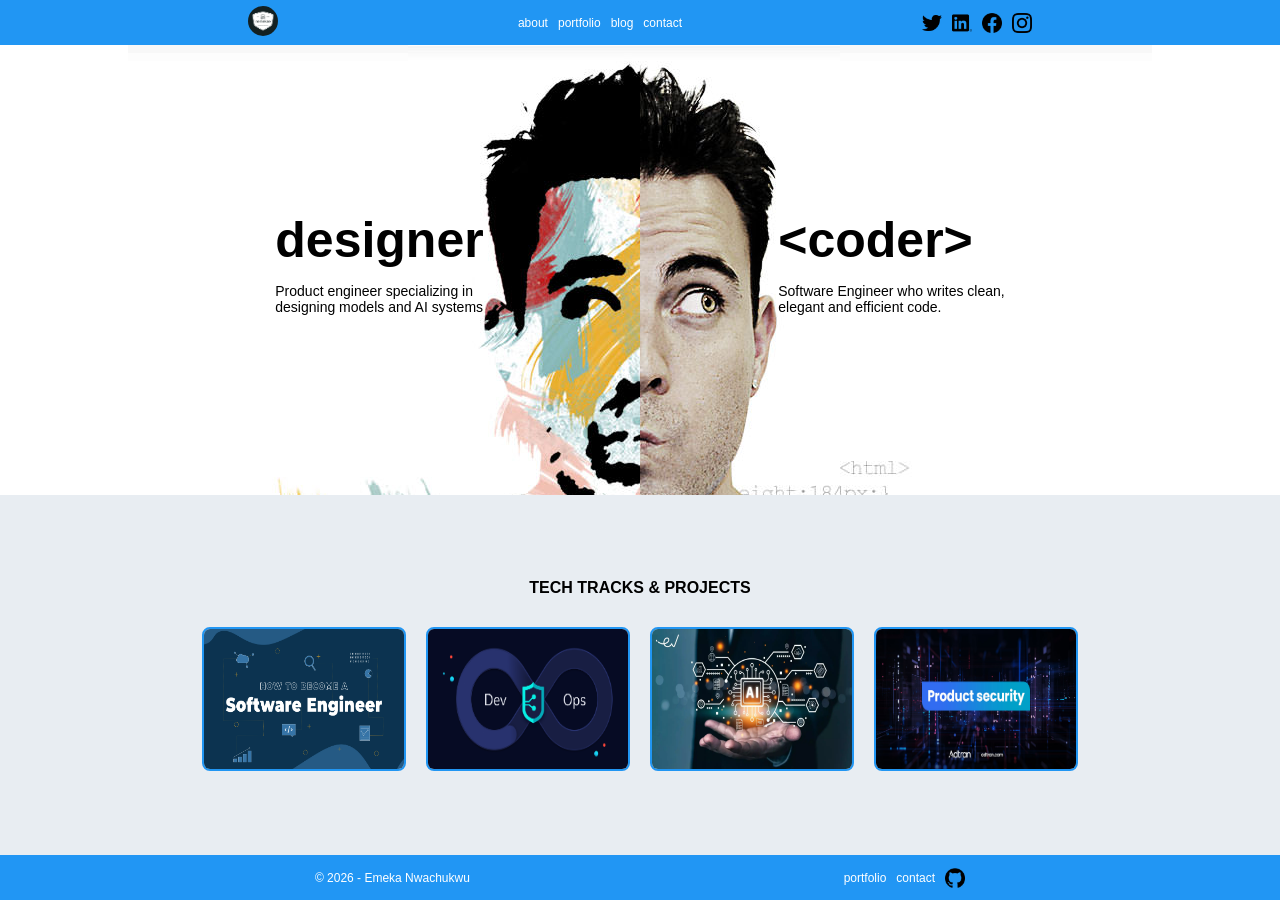
==== index.html @ 6fa09c5e "impactful project" ====
<!doctype html>
<html lang="en">
  <head>
    <meta charset="UTF-8" />
    <meta name="viewport" content="width=device-width, initial-scale=1.0" />
    <meta
      name="description"
      content="neeX — product engineer and software engineer portfolio, with Product Security, DevSecOps, Full-Stack, and AI/ML career roadmaps."
    />
    <link rel="stylesheet" href="styles.css" />
    <title>levelcraft</title>
  </head>
  <body>
    <div class="main">
      <div class="heading">
        <div class="header">
          <div class="header-logo">
            <img
              src="images/neex.png"
              alt="logo of neeX incorporation"
              id="the-logo"
            />
          </div>

          <ul class="header-know">
            <li><a href="#about">about</a></li>
            <li><a href="#portfolio">portfolio</a></li>
            <li><a href="#blog">blog</a></li>
            <li><a href="#contact">contact</a></li>
          </ul>

          <ul class="header-socials">
            <li>
              <a
                href="#"
                target="_blank"
                rel="noopener noreferrer"
                aria-label="Twitter"
                ><img src="./images/twittter.png" id="logo-item" alt="Twitter"
              /></a>
            </li>
            <li>
              <a
                href="#"
                target="_blank"
                rel="noopener noreferrer"
                aria-label="LinkedIn"
                ><img src="./images/linkedin.png" id="logo-item" alt="LinkedIn"
              /></a>
            </li>
            <li>
              <a
                href="#"
                target="_blank"
                rel="noopener noreferrer"
                aria-label="Facebook"
                ><img src="./images/facebook.png" id="logo-item" alt="Facebook"
              /></a>
            </li>
            <li>
              <a
                href="#"
                target="_blank"
                rel="noopener noreferrer"
                aria-label="Instagram"
                ><img src="./images/insta.png" id="logo-item" alt="Instagram"
              /></a>
            </li>
          </ul>
        </div>
      </div>

      <div class="sections">
        <div class="section1 item">
          <div>
            <h2>designer</h2>
            <p>
              Product engineer specializing in <br />
              designing models and AI systems
            </p>
          </div>
          <div>
            <h2>&lt;coder&gt;</h2>
            <p>
              Software Engineer who writes clean, <br />
              elegant and efficient code.
            </p>
          </div>
        </div>
      </div>

      <div class="sectionx">
        <div class="section2 item">
          <h3>TECH TRACKS &amp; PROJECTS</h3>
          <div class="domain">
            <div class="domains">
              <a
                href="routes/fullstack.html"
                target="_blank"
                rel="noopener noreferrer"
                aria-label="Open the Full-Stack Engineering roadmap"
              >
                <img
                  src="images/swe.png"
                  alt="picture showing software engineering design"
                  id="domain-img"
                />
              </a>
            </div>
            <div class="domains">
              <a
                href="routes/devsecops.html"
                target="_blank"
                rel="noopener noreferrer"
                aria-label="Open the DevSecOps roadmap"
              >
                <img
                  src="images/devsecop.png"
                  alt="picture showing devsecops design"
                  id="domain-img"
                />
              </a>
            </div>
            <div class="domains">
              <a
                href="routes/aiml.html"
                target="_blank"
                rel="noopener noreferrer"
                aria-label="Open the AI/ML Engineering roadmap"
              >
                <img
                  src="images/ai.png"
                  alt="picture showing AI engineering design"
                  id="domain-img"
                />
              </a>
            </div>
            <div class="domains">
              <a
                href="routes/prodsec.html"
                target="_blank"
                rel="noopener noreferrer"
                aria-label="Open the Product Security roadmap"
              >
                <img
                  src="images/prodsec.png"
                  alt="picture showing product security design"
                  id="domain-img"
                />
              </a>
            </div>
          </div>
        </div>
      </div>

      <div class="footing">
        <div class="footer item">
          <div class="header-know">
            <p>©️ 2026 - Emeka Nwachukwu</p>
          </div>

          <ul class="header-socials">
            <li><a href="#portfolio">portfolio</a></li>
            <li><a href="#contact">contact</a></li>
            <li>
              <a
                href="#"
                target="_blank"
                rel="noopener noreferrer"
                aria-label="GitHub"
                ><img src="./images/github.png" id="logo-item" alt="GitHub"
              /></a>
            </li>
          </ul>
        </div>
      </div>
    </div>
  </body>
</html>
---- styles.css ----
body {
    margin: 0;
    padding: 0;
    font-family: Verdana, Geneva, Tahoma, sans-serif;
    font-size: 12px;
}

.main {
    height: 100vh;
}

a {
    color: white;
    text-decoration-line: none;
    font-size: 12px;
}

ul {
    margin: 0;
    padding: 0;
}

li {
    list-style: none;
}

#the-logo {
    width: 30px;
    border-radius: 50%;
}

#logo-item {
    width: 20px;
    display: block;
}

.heading {
    background: #2196F3;
    display: flex;
    justify-content: center;
}

.header {
    height: 5vh;
    width: 80vw;
    display: flex;
    justify-content: space-around;
    align-items: center;
}

.header-know, .header-socials {
    display: flex;
    align-items: center;
    gap: 10px;
}

h2 {
    margin: 0;
    font-size: 50px;
}

.sections {
    display: flex;
    justify-content: center;
}

.section1 {
    height: 50vh;
    width: 80vw;
    display: flex;
    justify-content: space-around;
    align-items: center;
    background-image: url(images/adam.png);
    background-size: auto;
    background-repeat: no-repeat;
    background-position: center top;
}

.section1 p {
    font-size: 14px;
}

h3 {
    margin: 0;
    font-size: 16px;
}

.sectionx {
    display: flex;
    justify-content: center;
    background: #E8EDF2;
}

.section2 {
    height: 40vh;
    width: 80vw;
    display: flex;
    flex-direction: column;
    justify-content: center;
    align-items: center;
    gap: 30px;
}

.domain {
    display: flex;
    justify-content: center;
    gap: 20px;
}

.domains a {
    display: block;
}

#domain-img {
    width: 200px;
    height: 140px;
    border: 2px solid #2196F3;
    border-radius: 8px;
    cursor: pointer;
    display: block;
    transition: transform 0.18s ease, box-shadow 0.18s ease;
}

#domain-img:hover {
    transform: translateY(-4px);
    box-shadow: 0 8px 18px rgba(33, 150, 243, 0.35);
}

#domain-img:focus-visible {
    outline: 3px solid #0d47a1;
    outline-offset: 2px;
}

.footing {
    display: flex;
    justify-content: center;
    background: #2196F4;
}

.footer {
    height: 5vh;
    width: 80vw;
    display: flex;
    justify-content: space-around;
    align-items: center;
}

.footer p {
    margin: 0;
    color: white;
}

.footer a {
    color: white;
}
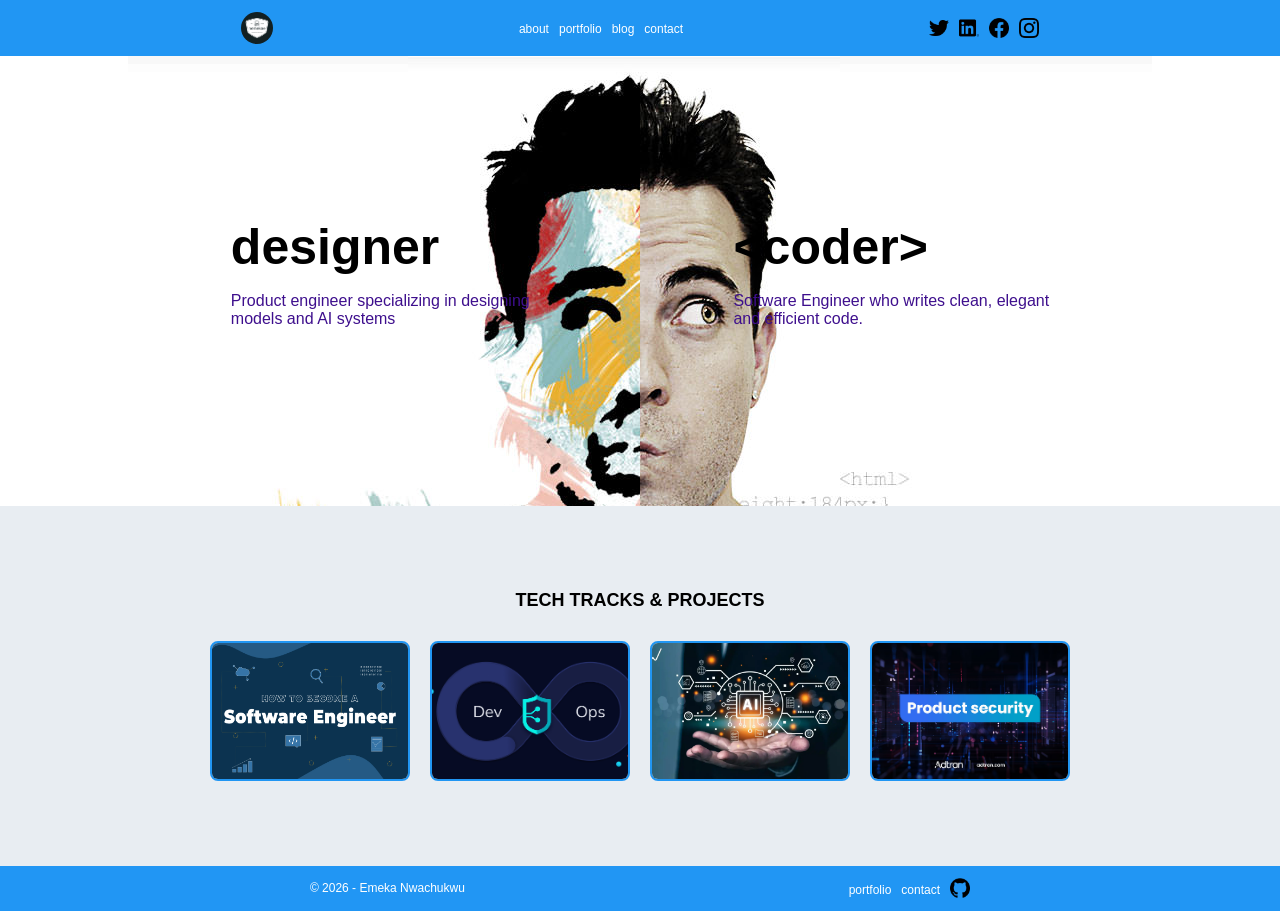
==== commit 6b696602: "updated media queries" ====
--- a/index.html
+++ b/index.html
@@ -36,7 +36,7 @@
                 target="_blank"
                 rel="noopener noreferrer"
                 aria-label="Twitter"
-                ><img src="./images/twittter.png" id="logo-item" alt="Twitter"
+                ><img src="./images/twittter.png" class="logo-item" alt="Twitter"
               /></a>
             </li>
             <li>
@@ -45,7 +45,7 @@
                 target="_blank"
                 rel="noopener noreferrer"
                 aria-label="LinkedIn"
-                ><img src="./images/linkedin.png" id="logo-item" alt="LinkedIn"
+                ><img src="./images/linkedin.png" class="logo-item" alt="LinkedIn"
               /></a>
             </li>
             <li>
@@ -54,7 +54,7 @@
                 target="_blank"
                 rel="noopener noreferrer"
                 aria-label="Facebook"
-                ><img src="./images/facebook.png" id="logo-item" alt="Facebook"
+                ><img src="./images/facebook.png" class="logo-item" alt="Facebook"
               /></a>
             </li>
             <li>
@@ -63,34 +63,34 @@
                 target="_blank"
                 rel="noopener noreferrer"
                 aria-label="Instagram"
-                ><img src="./images/insta.png" id="logo-item" alt="Instagram"
+                ><img src="./images/insta.png" class="logo-item" alt="Instagram"
               /></a>
             </li>
           </ul>
         </div>
       </div>
 
-      <div class="sections">
-        <div class="section1 item">
+      <div class="section-intro">
+        <div class="section1 item" id="about">
           <div>
             <h2>designer</h2>
             <p>
-              Product engineer specializing in <br />
-              designing models and AI systems
+              Product engineer specializing in designing <br> models and AI
+              systems
             </p>
           </div>
           <div>
             <h2>&lt;coder&gt;</h2>
             <p>
-              Software Engineer who writes clean, <br />
-              elegant and efficient code.
+              Software Engineer who writes clean, elegant <br> and efficient
+              code.
             </p>
           </div>
         </div>
       </div>
 
-      <div class="sectionx">
-        <div class="section2 item">
+      <div class="section-domains">
+        <div class="section2 item" id="portfolio">
           <h3>TECH TRACKS &amp; PROJECTS</h3>
           <div class="domain">
             <div class="domains">
@@ -103,7 +103,7 @@
                 <img
                   src="images/swe.png"
                   alt="picture showing software engineering design"
-                  id="domain-img"
+                  class="domain-img"
                 />
               </a>
             </div>
@@ -117,7 +117,7 @@
                 <img
                   src="images/devsecop.png"
                   alt="picture showing devsecops design"
-                  id="domain-img"
+                  class="domain-img"
                 />
               </a>
             </div>
@@ -131,7 +131,7 @@
                 <img
                   src="images/ai.png"
                   alt="picture showing AI engineering design"
-                  id="domain-img"
+                  class="domain-img"
                 />
               </a>
             </div>
@@ -145,7 +145,7 @@
                 <img
                   src="images/prodsec.png"
                   alt="picture showing product security design"
-                  id="domain-img"
+                  class="domain-img"
                 />
               </a>
             </div>
@@ -154,7 +154,7 @@
       </div>
 
       <div class="footing">
-        <div class="footer item">
+        <div class="footer item" id="contact">
           <div class="header-know">
             <p>©️ 2026 - Emeka Nwachukwu</p>
           </div>
@@ -168,7 +168,7 @@
                 target="_blank"
                 rel="noopener noreferrer"
                 aria-label="GitHub"
-                ><img src="./images/github.png" id="logo-item" alt="GitHub"
+                ><img src="./images/github.png" class="logo-item" alt="GitHub"
               /></a>
             </li>
           </ul>
--- a/styles.css
+++ b/styles.css
@@ -1,3 +1,22 @@
+/* =========================================================
+   Base / Reset
+   ========================================================= */
+:root {
+    --brand: #2196F3;
+    --brand-dark: #0d47a1;
+    --footer-bg: #2196F4;
+    --section-bg: #E8EDF2;
+    --content-max: 1600px;      /* caps line-length on very large desktops */
+    --content-width: 94vw;      /* fluid width, tightened at larger breakpoints below */
+    --gap-sm: 12px;
+    --gap-md: 20px;
+    --gap-lg: 30px;
+}
+
+* {
+    box-sizing: border-box;
+}
+
 body {
     margin: 0;
     padding: 0;
@@ -6,7 +25,7 @@
 }
 
 .main {
-    height: 100vh;
+    min-height: 100vh; /* was height:100vh — avoids clipping when content overflows on small screens */
 }
 
 a {
@@ -15,6 +34,16 @@
     font-size: 12px;
 }
 
+p {
+    color: black;
+    font-size: 12px;
+}
+
+a:hover,
+a:focus-visible {
+    text-decoration-line: underline;
+}
+
 ul {
     margin: 0;
     padding: 0;
@@ -25,124 +54,176 @@
 }
 
 #the-logo {
-    width: 30px;
+    width: 28px;
     border-radius: 50%;
-}
-
-#logo-item {
-    width: 20px;
-    display: block;
-}
-
+    display: block;
+}
+
+.logo-item {
+    width: 18px;
+    display: block;
+}
+
+/* =========================================================
+   Header
+   ========================================================= */
 .heading {
-    background: #2196F3;
+    background: var(--brand);
     display: flex;
     justify-content: center;
 }
 
 .header {
-    height: 5vh;
-    width: 80vw;
-    display: flex;
+    min-height: 5vh;
+    width: var(--content-width);
+    max-width: var(--content-max);
+    display: flex;
+    flex-wrap: wrap;
     justify-content: space-around;
     align-items: center;
+    gap: var(--gap-sm) var(--gap-md);
+    padding: 12px 0;
+}
+
+.header-logo {
+    display: flex;
+    align-items: center;
 }
 
 .header-know, .header-socials {
     display: flex;
+    flex-wrap: wrap;
+    justify-content: center;
     align-items: center;
     gap: 10px;
 }
 
 h2 {
     margin: 0;
-    font-size: 50px;
-}
-
-.sections {
+    font-size: clamp(22px, 6vw, 50px); /* fluid: readable on mobile, caps out on desktop */
+}
+
+h2 p {
+    margin: 0;
+    font-size: clamp(10px, 2vw, 16px);
+}
+
+/* =========================================================
+   Hero / Section 1
+   Two content blocks (designer / coder): stacked on mobile,
+   side-by-side once there's enough width to hold both
+   comfortably alongside the background artwork.
+   ========================================================= */
+.section-intro {
     display: flex;
     justify-content: center;
 }
 
 .section1 {
-    height: 50vh;
-    width: 80vw;
-    display: flex;
-    justify-content: space-around;
-    align-items: center;
+    min-height: auto;
+    width: var(--content-width);
+    max-width: var(--content-max);
+    display: flex;
+    flex-direction: column;
+    justify-content: space-between;
+    align-items: center;
+    gap: var(--gap-lg);
+    text-align: center;
+    padding: 40px 16px;
     background-image: url(images/adam.png);
-    background-size: auto;
+    background-size: contain;      /* 'auto' let the image overflow on small screens */
     background-repeat: no-repeat;
     background-position: center top;
 }
 
 .section1 p {
-    font-size: 14px;
+    font-size: clamp(13px, 1.6vw, 16px);
+    color: #3E0F8D
 }
 
 h3 {
     margin: 0;
-    font-size: 16px;
-}
-
-.sectionx {
-    display: flex;
-    justify-content: center;
-    background: #E8EDF2;
+    font-size: clamp(14px, 2vw, 18px);
+    text-align: center;
+   
+
+}
+
+/* =========================================================
+   Domains / Section 2
+   ========================================================= */
+.section-domains {
+    display: flex;
+    justify-content: center;
+    background: var(--section-bg);
 }
 
 .section2 {
-    height: 40vh;
-    width: 80vw;
+    min-height: 40vh;
+    width: var(--content-width);
+    max-width: var(--content-max);
     display: flex;
     flex-direction: column;
     justify-content: center;
     align-items: center;
-    gap: 30px;
+    gap: var(--gap-lg);
+    padding: 40px 16px;
 }
 
 .domain {
     display: flex;
-    justify-content: center;
-    gap: 20px;
+    flex-wrap: wrap;              /* lets cards wrap instead of squeezing/overflowing */
+    justify-content: center;
+    gap: var(--gap-md);
 }
 
 .domains a {
     display: block;
 }
 
-#domain-img {
-    width: 200px;
-    height: 140px;
-    border: 2px solid #2196F3;
+.domain-img {
+    width: 100%;
+    max-width: 200px;
+    height: auto;
+    aspect-ratio: 10 / 7;         /* preserves the original 200:140 proportions responsively */
+    object-fit: cover;            /* keeps real artwork from stretching/distorting */
+    border: 2px solid var(--brand);
     border-radius: 8px;
     cursor: pointer;
     display: block;
     transition: transform 0.18s ease, box-shadow 0.18s ease;
 }
 
-#domain-img:hover {
+.domain-img:hover {
     transform: translateY(-4px);
     box-shadow: 0 8px 18px rgba(33, 150, 243, 0.35);
 }
 
-#domain-img:focus-visible {
-    outline: 3px solid #0d47a1;
+.domain-img:focus-visible {
+    outline: 3px solid var(--brand-dark);
     outline-offset: 2px;
 }
 
+/* =========================================================
+   Footer
+   ========================================================= */
 .footing {
     display: flex;
     justify-content: center;
-    background: #2196F4;
+    background: var(--footer-bg);
 }
 
 .footer {
-    height: 5vh;
-    width: 80vw;
-    display: flex;
+    min-height: 5vh;
+    width: var(--content-width);
+    max-width: var(--content-max);
+    display: flex;
+    flex-wrap: wrap;
     justify-content: space-around;
     align-items: center;
+    gap: var(--gap-sm) var(--gap-md);
+    padding: 12px 0;
+    text-align: center;
 }
 
 .footer p {
@@ -153,3 +234,62 @@
 .footer a {
     color: white;
 }
+
+/* =========================================================
+   Breakpoints
+   Mobile-first: base styles above target small phones.
+   Each breakpoint below widens content and restores
+   more "desktop-like" proportions as space allows.
+   ========================================================= */
+
+/* Small phones (~360–479px) — header stacks fully to avoid squeeze */
+@media (max-width: 479px) {
+    .header, .footer { flex-direction: column; }
+}
+
+/* Large phones / small tablets */
+@media (min-width: 480px) {
+    body { font-size: 13px; }
+}
+
+/* Tablets (portrait) — hero blocks move to a side-by-side row */
+@media (min-width: 768px) {
+    :root { --content-width: 85vw; }
+    body { font-size: 14px; }
+    #the-logo { width: 32px; }
+    .logo-item { width: 20px; }
+
+    .section1 {
+        flex-direction: row;
+        justify-content: space-around;
+        align-items: center;
+        text-align: left;
+    }
+}
+
+/* Small laptops / tablets (landscape) */
+@media (min-width: 992px) {
+    :root { --content-width: 82vw; }
+    .section1 {
+        min-height: 50vh;
+        background-size: auto; /* full-size art once there's room for it */
+    }
+}
+
+/* 13" laptop class (~1200–1439px logical width) */
+@media (min-width: 1200px) {
+    :root { --content-width: 80vw; }
+    body { font-size: 15px; }
+}
+
+/* Beyond 13" — standard desktop monitors */
+@media (min-width: 1440px) {
+    :root { --content-width: 76vw; }
+    body { font-size: 16px; }
+    h2 { font-size: 50px; } /* fixed size restored now there's room without crowding */
+}
+
+/* Large / ultra-wide desktop monitors */
+@media (min-width: 1920px) {
+    :root { --content-width: 68vw; }
+}
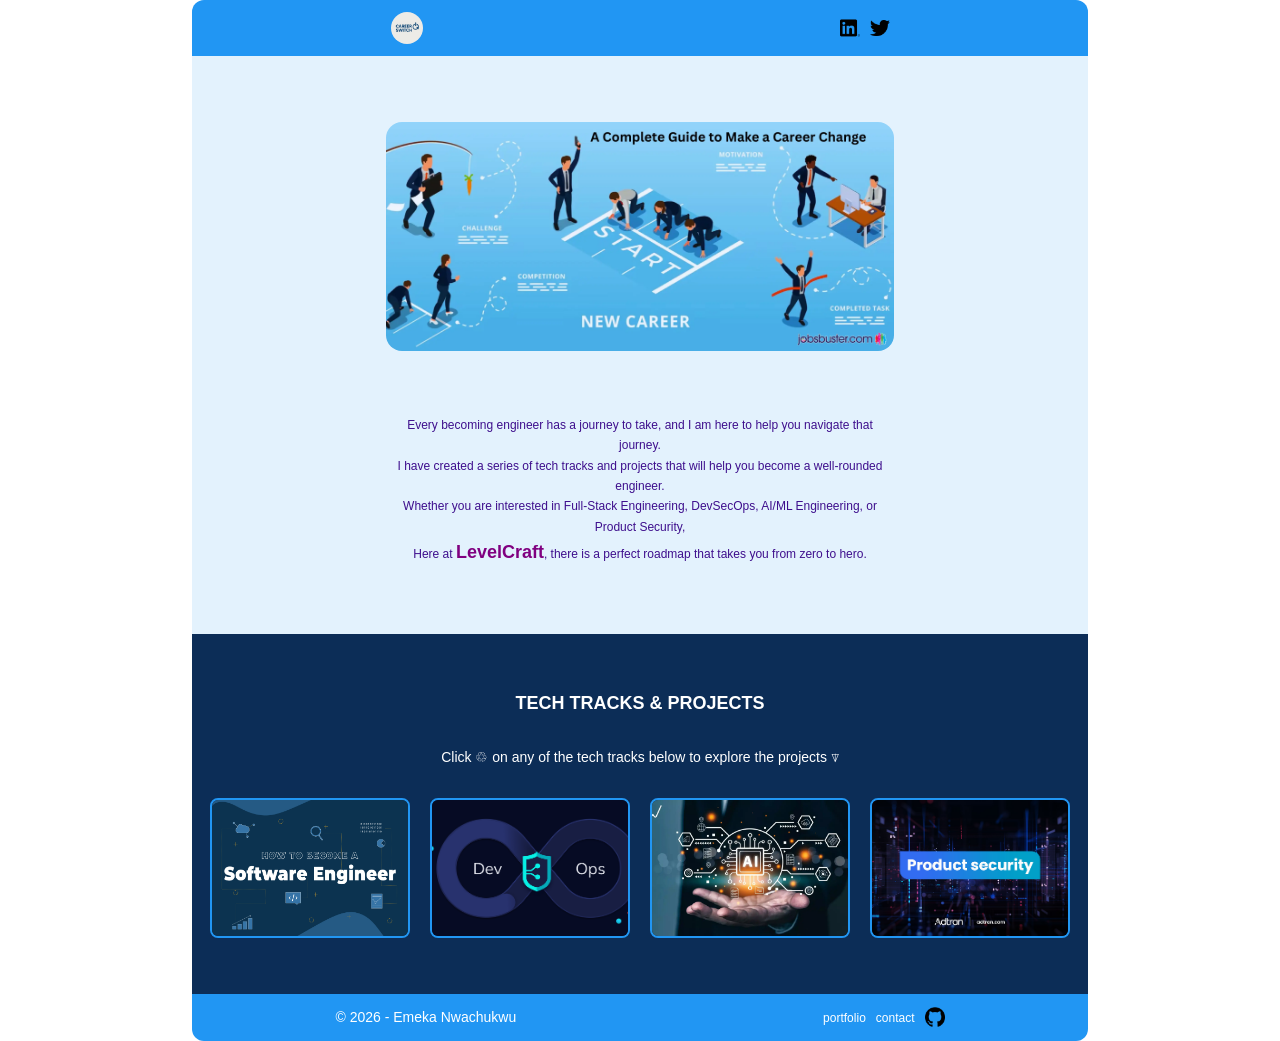
==== commit 07828aef: "a minor adjustment" ====
--- a/index.html
+++ b/index.html
@@ -16,32 +16,17 @@
         <div class="header">
           <div class="header-logo">
             <img
-              src="images/neex.png"
-              alt="logo of neeX incorporation"
+              src="images/clogo.jpg"
+              alt="logo of levelcraft"
               id="the-logo"
             />
           </div>
 
-          <ul class="header-know">
-            <li><a href="#about">about</a></li>
-            <li><a href="#portfolio">portfolio</a></li>
-            <li><a href="#blog">blog</a></li>
-            <li><a href="#contact">contact</a></li>
-          </ul>
-
+         
           <ul class="header-socials">
             <li>
               <a
-                href="#"
-                target="_blank"
-                rel="noopener noreferrer"
-                aria-label="Twitter"
-                ><img src="./images/twittter.png" class="logo-item" alt="Twitter"
-              /></a>
-            </li>
-            <li>
-              <a
-                href="#"
+                href="https://www.linkedin.com/in/nemekae"
                 target="_blank"
                 rel="noopener noreferrer"
                 aria-label="LinkedIn"
@@ -50,48 +35,39 @@
             </li>
             <li>
               <a
-                href="#"
+                href="https://www.twitter.com/nemekaee"
                 target="_blank"
                 rel="noopener noreferrer"
-                aria-label="Facebook"
-                ><img src="./images/facebook.png" class="logo-item" alt="Facebook"
+                aria-label="Twitter"
+                ><img src="./images/twittter.png" class="logo-item" alt="Twitter"
               /></a>
             </li>
-            <li>
-              <a
-                href="#"
-                target="_blank"
-                rel="noopener noreferrer"
-                aria-label="Instagram"
-                ><img src="./images/insta.png" class="logo-item" alt="Instagram"
-              /></a>
-            </li>
-          </ul>
         </div>
       </div>
 
       <div class="section-intro">
         <div class="section1 item" id="about">
           <div>
-            <h2>designer</h2>
-            <p>
-              Product engineer specializing in designing <br> models and AI
-              systems
-            </p>
+            <img
+              src="images/newcareer.png"
+              alt="a career roadmap image showing the different tech tracks and projects"
+              class="profile-img"
+            />
           </div>
-          <div>
-            <h2>&lt;coder&gt;</h2>
-            <p>
-              Software Engineer who writes clean, elegant <br> and efficient
-              code.
-            </p>
+          <div class="intro-text">
+            Every becoming engineer has a journey to take, and I am here to help you navigate that journey. <br> I have created a series of tech tracks and projects that will help you become a well-rounded engineer. <br> Whether you are interested in Full-Stack Engineering, DevSecOps, AI/ML Engineering, or Product Security, <br>
+              Here at <span class="levelcraft">LevelCraft</span>, there is a perfect roadmap that takes you from zero to hero.
           </div>
+          
         </div>
       </div>
 
       <div class="section-domains">
         <div class="section2 item" id="portfolio">
           <h3>TECH TRACKS &amp; PROJECTS</h3>
+
+          <p>Click ♲ on any of the tech tracks below to explore the projects ⍒</p>
+
           <div class="domain">
             <div class="domains">
               <a
@@ -160,11 +136,11 @@
           </div>
 
           <ul class="header-socials">
-            <li><a href="#portfolio">portfolio</a></li>
-            <li><a href="#contact">contact</a></li>
+            <li><a href="https://www.neex.com">portfolio</a></li>
+            <li><a href="https://www.linkedin.com/in/nemekae">contact</a></li>
             <li>
               <a
-                href="#"
+                href="https://www.github.com/nemekae"
                 target="_blank"
                 rel="noopener noreferrer"
                 aria-label="GitHub"
--- a/styles.css
+++ b/styles.css
@@ -2,294 +2,329 @@
    Base / Reset
    ========================================================= */
 :root {
-    --brand: #2196F3;
-    --brand-dark: #0d47a1;
-    --footer-bg: #2196F4;
-    --section-bg: #E8EDF2;
-    --content-max: 1600px;      /* caps line-length on very large desktops */
-    --content-width: 94vw;      /* fluid width, tightened at larger breakpoints below */
-    --gap-sm: 12px;
-    --gap-md: 20px;
-    --gap-lg: 30px;
+  --brand: #2196F3;
+  --brand-dark: #E3F2FD;
+  --footer-bg: #2196F3;;
+  --section-bg:#0C2D57   /*ABD2FA */;
+  --content-width: 70vw;          /* ← unified to 70% as requested */
+  --content-max: 1400px;          /* safety cap on very large screens */
+  --gap-sm: 12px;
+  --gap-md: 20px;
+  --gap-lg: 30px;
 }
 
 * {
-    box-sizing: border-box;
+  box-sizing: border-box;
 }
 
 body {
-    margin: 0;
-    padding: 0;
-    font-family: Verdana, Geneva, Tahoma, sans-serif;
-    font-size: 12px;
+  margin: 0;
+  padding: 0;
+  font-family: Verdana, Geneva, Tahoma, sans-serif;
+  font-size: 12px;
+  line-height: 1.5;
 }
 
 .main {
-    min-height: 100vh; /* was height:100vh — avoids clipping when content overflows on small screens */
+  min-height: 100vh;
 }
 
 a {
-    color: white;
-    text-decoration-line: none;
-    font-size: 12px;
-}
-
-p {
-    color: black;
-    font-size: 12px;
+  color: white;
+  text-decoration: none;
+  font-size: 12px;
 }
 
 a:hover,
 a:focus-visible {
-    text-decoration-line: underline;
+  text-decoration: underline;
+}
+
+p {
+  color: black;
+  font-size: 12px;
+  margin: 0;
 }
 
 ul {
-    margin: 0;
-    padding: 0;
+  margin: 0;
+  padding: 0;
 }
 
 li {
-    list-style: none;
+  list-style: none;
 }
 
 #the-logo {
-    width: 28px;
-    border-radius: 50%;
-    display: block;
+  width: 28px;
+  border-radius: 50%;
+  display: block;
 }
 
 .logo-item {
-    width: 18px;
-    display: block;
-}
-
-/* =========================================================
-   Header
-   ========================================================= */
+  width: 18px;
+  display: block;
+}
+
+/* =========================================================
+   Header (.heading)
+   ========================================================= */
+/* Header – rounded top corners */
 .heading {
-    background: var(--brand);
-    display: flex;
-    justify-content: center;
+  width: var(--content-width);
+  max-width: var(--content-max);
+  margin: 0 auto;
+  background: var(--brand);
+  display: flex;
+  justify-content: center;
+  border-radius: 12px 12px 0 0;   /* top-left + top-right rounded */
 }
 
 .header {
-    min-height: 5vh;
-    width: var(--content-width);
-    max-width: var(--content-max);
-    display: flex;
-    flex-wrap: wrap;
-    justify-content: space-around;
-    align-items: center;
-    gap: var(--gap-sm) var(--gap-md);
-    padding: 12px 0;
+  width: 100%;
+  min-height: 5vh;
+  display: flex;
+  flex-wrap: wrap;
+  justify-content: space-around;
+  align-items: center;
+  gap: var(--gap-sm) var(--gap-md);
+  padding: 12px 0;
 }
 
 .header-logo {
-    display: flex;
-    align-items: center;
-}
-
-.header-know, .header-socials {
-    display: flex;
-    flex-wrap: wrap;
-    justify-content: center;
-    align-items: center;
-    gap: 10px;
+  display: flex;
+  align-items: center;
+}
+
+.header-know,
+.header-socials {
+  display: flex;
+  flex-wrap: wrap;
+  justify-content: center;
+  align-items: center;
+  gap: 10px;
 }
 
 h2 {
-    margin: 0;
-    font-size: clamp(22px, 6vw, 50px); /* fluid: readable on mobile, caps out on desktop */
+  margin: 0;
+  font-size: clamp(22px, 6vw, 50px);
 }
 
 h2 p {
-    margin: 0;
-    font-size: clamp(10px, 2vw, 16px);
-}
-
-/* =========================================================
-   Hero / Section 1
-   Two content blocks (designer / coder): stacked on mobile,
-   side-by-side once there's enough width to hold both
-   comfortably alongside the background artwork.
+  margin: 0;
+  font-size: clamp(10px, 2vw, 16px);
+}
+
+/* =========================================================
+   Hero / Section Intro
    ========================================================= */
 .section-intro {
-    display: flex;
-    justify-content: center;
-}
-
-.section1 {
-    min-height: auto;
-    width: var(--content-width);
-    max-width: var(--content-max);
-    display: flex;
+  width: var(--content-width);
+  max-width: var(--content-max);
+  margin: 0 auto;                     /* centred */
+  background-color: var(--brand-dark);
+  padding: 4rem 0;
+  display: flex;
+  justify-content: center;
+  align-items: center;
+}
+
+.section1.item {
+  width: 100%;
+  display: flex;
+  flex-direction: column;
+  align-items: center; 
+  justify-content: center;     /* keeps children centred */
+  gap: 4rem;
+  padding: 0 1.5rem;
+}
+
+.profile-img {
+  width: 60%;               /* ← 60% of the parent (.section1) */
+  max-width: 100%;
+  height: auto;
+  display: block;
+  margin: 0 auto;           /* extra safety for centring */
+  border-radius: 16px;
+  object-fit: cover;
+}
+
+.intro-text {
+  width: 60%;               /* ← 60% of the parent (.section1) */
+  max-width: 100%;             /* paragraph stays full width of the parent */
+  text-align:center;
+  line-height: 1.7;
+  font-size: 12px;
+  font-weight: 300;
+  color: #3E0F8D;
+  padding: 0;
+  margin: 0;
+}
+
+h3 {
+  margin: 0;
+  font-size: clamp(14px, 2vw, 18px);
+  text-align: center;
+  color: white;
+}
+
+.levelcraft {
+  color: purple;
+  font-weight: bold;
+  font-size: clamp(14px, 2vw, 18px);
+}
+
+/* =========================================================
+   Domains / Section 2
+   ========================================================= */
+.section-domains {
+  width: var(--content-width);
+  max-width: var(--content-max);
+  margin: 0 auto;                     /* centred */
+  background: var(--section-bg);
+  display: flex;
+  justify-content: center;
+}
+
+.section2 {
+  width: 100%;
+  min-height: 40vh;
+  display: flex;
+  flex-direction: column;
+  justify-content: center;
+  align-items: center;
+  gap: var(--gap-lg);
+  padding: 40px 16px;
+}
+
+.domain {
+  display: flex;
+  flex-wrap: wrap;
+  justify-content: center;
+  gap: var(--gap-md);
+}
+
+.domains a {
+  display: block;
+}
+
+
+p {
+  margin: 0;
+  font-size: clamp(10px, 2vw, 14px);
+  text-align: center;
+  color: white;
+}
+
+.domain-img {
+  width: 100%;
+  max-width: 200px;
+  height: auto;
+  aspect-ratio: 10 / 7;
+  object-fit: cover;
+  border: 2px solid var(--brand);
+  border-radius: 8px;
+  cursor: pointer;
+  display: block;
+  transition: transform 0.18s ease, box-shadow 0.18s ease;
+}
+
+.domain-img:hover {
+  transform: translateY(-4px);
+  box-shadow: 0 8px 18px rgba(33, 150, 243, 0.35);
+}
+
+.domain-img:focus-visible {
+  outline: 3px solid var(--brand-dark);
+  outline-offset: 2px;
+}
+
+/* =========================================================
+   Footer (.footing)
+   ========================================================= */
+.footing {
+  width: var(--content-width);
+  max-width: var(--content-max);
+  margin: 0 auto;
+  background: var(--footer-bg);
+  display: flex;
+  justify-content: center;
+  border-radius: 0 0 12px 12px;
+}
+
+.footer {
+  width: 100%;
+  min-height: 5vh;
+  display: flex;
+  flex-wrap: wrap;
+  justify-content: space-around;
+  align-items: center;
+  gap: var(--gap-sm) var(--gap-md);
+  padding: 12px 0;
+  text-align: center;
+}
+
+.footer p {
+  margin: 0;
+  color: white;
+}
+
+.footer a {
+  color: white;
+}
+
+/* =========================================================
+   Breakpoints
+   ========================================================= */
+
+/* Small phones */
+@media (max-width: 479px) {
+  .header,
+  .footer {
     flex-direction: column;
-    justify-content: space-between;
-    align-items: center;
-    gap: var(--gap-lg);
-    text-align: center;
-    padding: 40px 16px;
-    background-image: url(images/adam.png);
-    background-size: contain;      /* 'auto' let the image overflow on small screens */
-    background-repeat: no-repeat;
-    background-position: center top;
-}
-
-.section1 p {
-    font-size: clamp(13px, 1.6vw, 16px);
-    color: #3E0F8D
-}
-
-h3 {
-    margin: 0;
-    font-size: clamp(14px, 2vw, 18px);
-    text-align: center;
-   
-
-}
-
-/* =========================================================
-   Domains / Section 2
-   ========================================================= */
-.section-domains {
-    display: flex;
-    justify-content: center;
-    background: var(--section-bg);
-}
-
-.section2 {
-    min-height: 40vh;
-    width: var(--content-width);
-    max-width: var(--content-max);
-    display: flex;
-    flex-direction: column;
-    justify-content: center;
-    align-items: center;
-    gap: var(--gap-lg);
-    padding: 40px 16px;
-}
-
-.domain {
-    display: flex;
-    flex-wrap: wrap;              /* lets cards wrap instead of squeezing/overflowing */
-    justify-content: center;
-    gap: var(--gap-md);
-}
-
-.domains a {
-    display: block;
-}
-
-.domain-img {
-    width: 100%;
-    max-width: 200px;
-    height: auto;
-    aspect-ratio: 10 / 7;         /* preserves the original 200:140 proportions responsively */
-    object-fit: cover;            /* keeps real artwork from stretching/distorting */
-    border: 2px solid var(--brand);
-    border-radius: 8px;
-    cursor: pointer;
-    display: block;
-    transition: transform 0.18s ease, box-shadow 0.18s ease;
-}
-
-.domain-img:hover {
-    transform: translateY(-4px);
-    box-shadow: 0 8px 18px rgba(33, 150, 243, 0.35);
-}
-
-.domain-img:focus-visible {
-    outline: 3px solid var(--brand-dark);
-    outline-offset: 2px;
-}
-
-/* =========================================================
-   Footer
-   ========================================================= */
-.footing {
-    display: flex;
-    justify-content: center;
-    background: var(--footer-bg);
-}
-
-.footer {
-    min-height: 5vh;
-    width: var(--content-width);
-    max-width: var(--content-max);
-    display: flex;
-    flex-wrap: wrap;
-    justify-content: space-around;
-    align-items: center;
-    gap: var(--gap-sm) var(--gap-md);
-    padding: 12px 0;
-    text-align: center;
-}
-
-.footer p {
-    margin: 0;
-    color: white;
-}
-
-.footer a {
-    color: white;
-}
-
-/* =========================================================
-   Breakpoints
-   Mobile-first: base styles above target small phones.
-   Each breakpoint below widens content and restores
-   more "desktop-like" proportions as space allows.
-   ========================================================= */
-
-/* Small phones (~360–479px) — header stacks fully to avoid squeeze */
-@media (max-width: 479px) {
-    .header, .footer { flex-direction: column; }
-}
-
-/* Large phones / small tablets */
+  }
+}
+
+/* Large phones */
 @media (min-width: 480px) {
-    body { font-size: 13px; }
-}
-
-/* Tablets (portrait) — hero blocks move to a side-by-side row */
+  body {
+    font-size: 13px;
+  }
+}
+
+/* Tablets */
 @media (min-width: 768px) {
-    :root { --content-width: 85vw; }
-    body { font-size: 14px; }
-    #the-logo { width: 32px; }
-    .logo-item { width: 20px; }
-
-    .section1 {
-        flex-direction: row;
-        justify-content: space-around;
-        align-items: center;
-        text-align: left;
-    }
-}
-
-/* Small laptops / tablets (landscape) */
+  body {
+    font-size: 14px;
+  }
+  #the-logo {
+    width: 32px;
+  }
+  .logo-item {
+    width: 20px;
+  }
+}
+
+/* Small laptops */
 @media (min-width: 992px) {
-    :root { --content-width: 82vw; }
-    .section1 {
-        min-height: 50vh;
-        background-size: auto; /* full-size art once there's room for it */
-    }
-}
-
-/* 13" laptop class (~1200–1439px logical width) */
+  .section1.item {
+    min-height: 50vh;
+  }
+}
+
+/* 13" laptops */
 @media (min-width: 1200px) {
-    :root { --content-width: 80vw; }
-    body { font-size: 15px; }
-}
-
-/* Beyond 13" — standard desktop monitors */
+  body {
+    font-size: 15px;
+  }
+}
+
+/* Standard desktops */
 @media (min-width: 1440px) {
-    :root { --content-width: 76vw; }
-    body { font-size: 16px; }
-    h2 { font-size: 50px; } /* fixed size restored now there's room without crowding */
-}
-
-/* Large / ultra-wide desktop monitors */
-@media (min-width: 1920px) {
-    :root { --content-width: 68vw; }
-}
+  body {
+    font-size: 16px;
+  }
+  h2 {
+    font-size: 50px;
+  }
+}
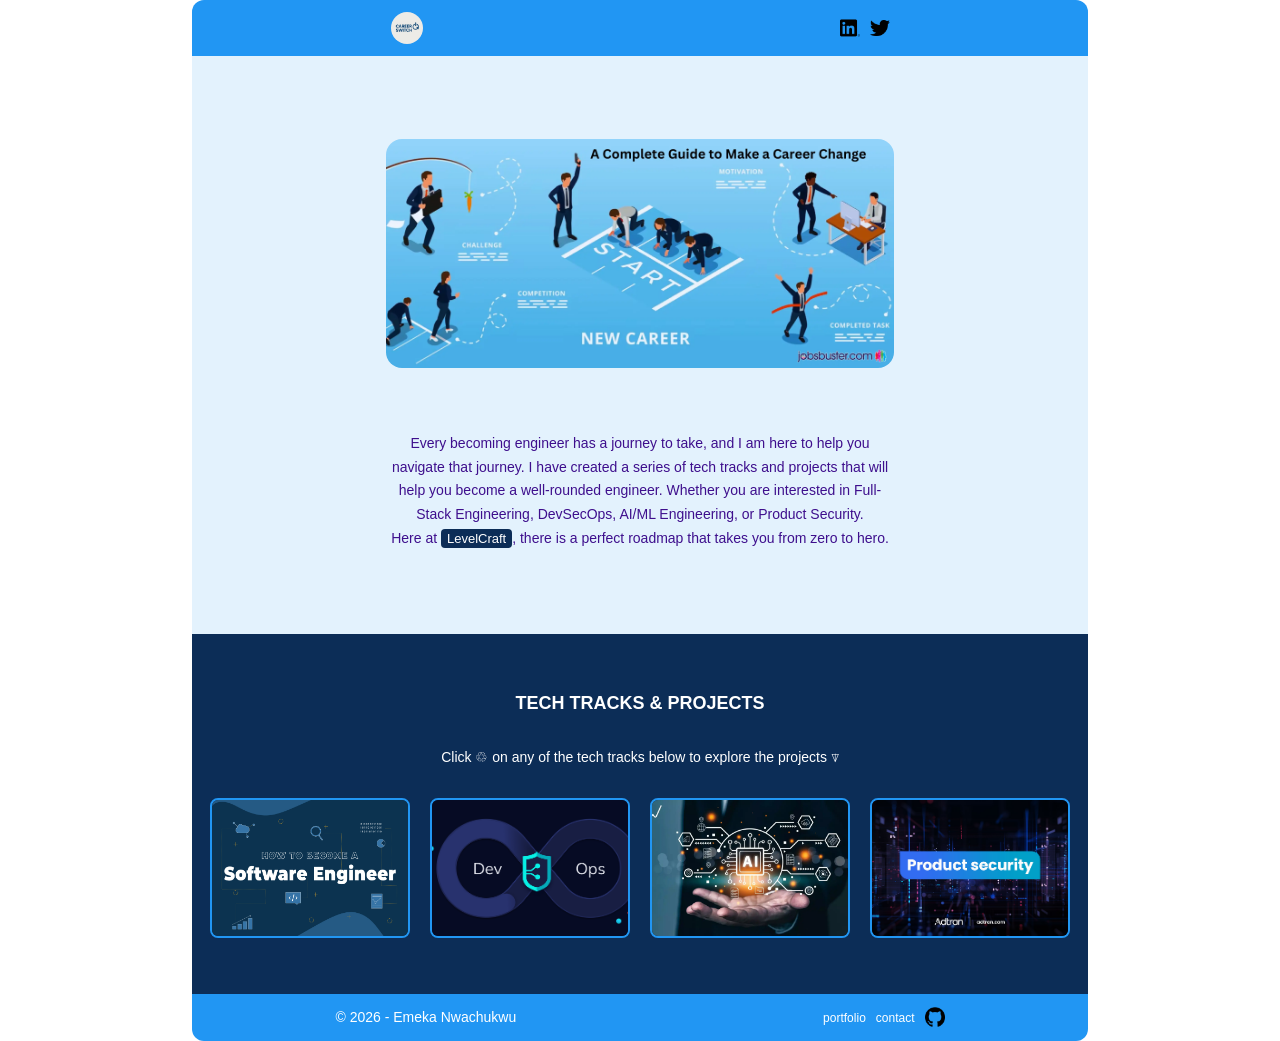
==== commit 441b3bae: "added a few changes" ====
--- a/index.html
+++ b/index.html
@@ -55,8 +55,8 @@
             />
           </div>
           <div class="intro-text">
-            Every becoming engineer has a journey to take, and I am here to help you navigate that journey. <br> I have created a series of tech tracks and projects that will help you become a well-rounded engineer. <br> Whether you are interested in Full-Stack Engineering, DevSecOps, AI/ML Engineering, or Product Security, <br>
-              Here at <span class="levelcraft">LevelCraft</span>, there is a perfect roadmap that takes you from zero to hero.
+            Every becoming engineer has a journey to take, and I am here to help you navigate that journey. I have created a series of tech tracks and projects that will help you become a well-rounded engineer. Whether you are interested in Full-Stack Engineering, DevSecOps, AI/ML Engineering, or Product Security. 
+            <br> Here at <span class="levelcraft">LevelCraft</span>, there is a perfect roadmap that takes you from zero to hero.
           </div>
           
         </div>
--- a/styles.css
+++ b/styles.css
@@ -154,7 +154,7 @@
   max-width: 100%;             /* paragraph stays full width of the parent */
   text-align:center;
   line-height: 1.7;
-  font-size: 12px;
+  font-size: 14px;
   font-weight: 300;
   color: #3E0F8D;
   padding: 0;
@@ -169,9 +169,11 @@
 }
 
 .levelcraft {
-  color: purple;
-  font-weight: bold;
-  font-size: clamp(14px, 2vw, 18px);
+  background-color: #0C2D57;
+  border-radius: 4px;
+  padding: 2px 6px;   
+  color: white;
+  font-size: 13px;
 }
 
 /* =========================================================
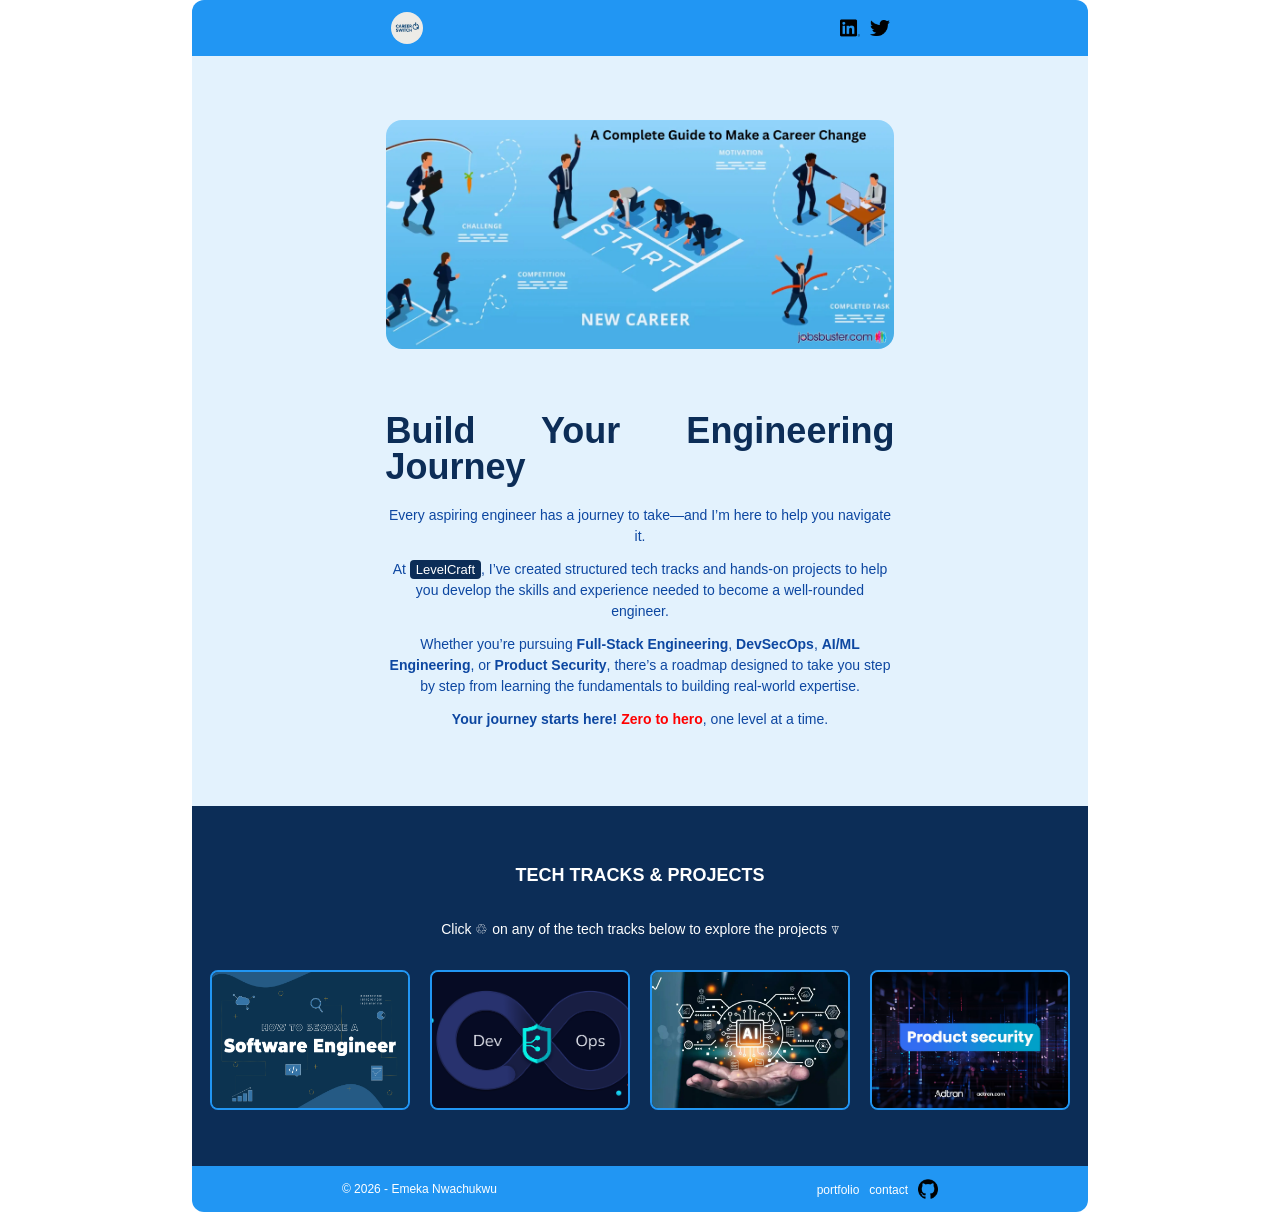
==== commit 4ef41892: "improved output" ====
--- a/index.html
+++ b/index.html
@@ -54,11 +54,31 @@
               class="profile-img"
             />
           </div>
-          <div class="intro-text">
-            Every becoming engineer has a journey to take, and I am here to help you navigate that journey. I have created a series of tech tracks and projects that will help you become a well-rounded engineer. Whether you are interested in Full-Stack Engineering, DevSecOps, AI/ML Engineering, or Product Security. 
-            <br> Here at <span class="levelcraft">LevelCraft</span>, there is a perfect roadmap that takes you from zero to hero.
+          <div class="levelcraft-intro">
+            <h2>Build Your Engineering Journey</h2>
+            <p>
+              Every aspiring engineer has a journey to take—and I’m here to help you
+              navigate it.
+            </p>
+
+            <p>
+              At <span class="levelcraft">LevelCraft</span>, I’ve created structured
+              tech tracks and hands-on projects to help you develop the skills and
+              experience needed to become a well-rounded engineer.
+            </p>
+
+            <p>
+              Whether you’re pursuing <strong>Full-Stack Engineering</strong>,
+              <strong>DevSecOps</strong>, <strong>AI/ML Engineering</strong>, or
+              <strong>Product Security</strong>, there’s a roadmap designed to take
+              you step by step from learning the fundamentals to building real-world
+              expertise.
+            </p>
+
+            <p class="levelcraft-tagline">
+              <strong>Your journey starts here!</strong> <span id="zero-to-hero">Zero to hero</span>, one level at a time.
+            </p>
           </div>
-          
         </div>
       </div>
 
--- a/styles.css
+++ b/styles.css
@@ -149,16 +149,27 @@
   object-fit: cover;
 }
 
-.intro-text {
+.levelcraft-intro {
   width: 60%;               /* ← 60% of the parent (.section1) */
   max-width: 100%;             /* paragraph stays full width of the parent */
-  text-align:center;
-  line-height: 1.7;
-  font-size: 14px;
+  text-align: justify;
+  font-size: 10px;
   font-weight: 300;
   color: #3E0F8D;
   padding: 0;
   margin: 0;
+}
+
+.levelcraft-intro h2 {
+  margin-bottom: 1.25rem;
+  font-size: 2.25rem;
+  line-height: 1.0;
+  color: #0C2D57 
+}
+
+.levelcraft-intro p {
+  margin-bottom: 0.75rem;
+  color: #0D47A1;
 }
 
 h3 {
@@ -174,6 +185,12 @@
   padding: 2px 6px;   
   color: white;
   font-size: 13px;
+}
+
+#zero-to-hero {
+  color: red;
+  font-weight: bold;
+  font-size: 14px;
 }
 
 /* =========================================================
@@ -269,6 +286,7 @@
 .footer p {
   margin: 0;
   color: white;
+  font-size: 12px;
 }
 
 .footer a {
